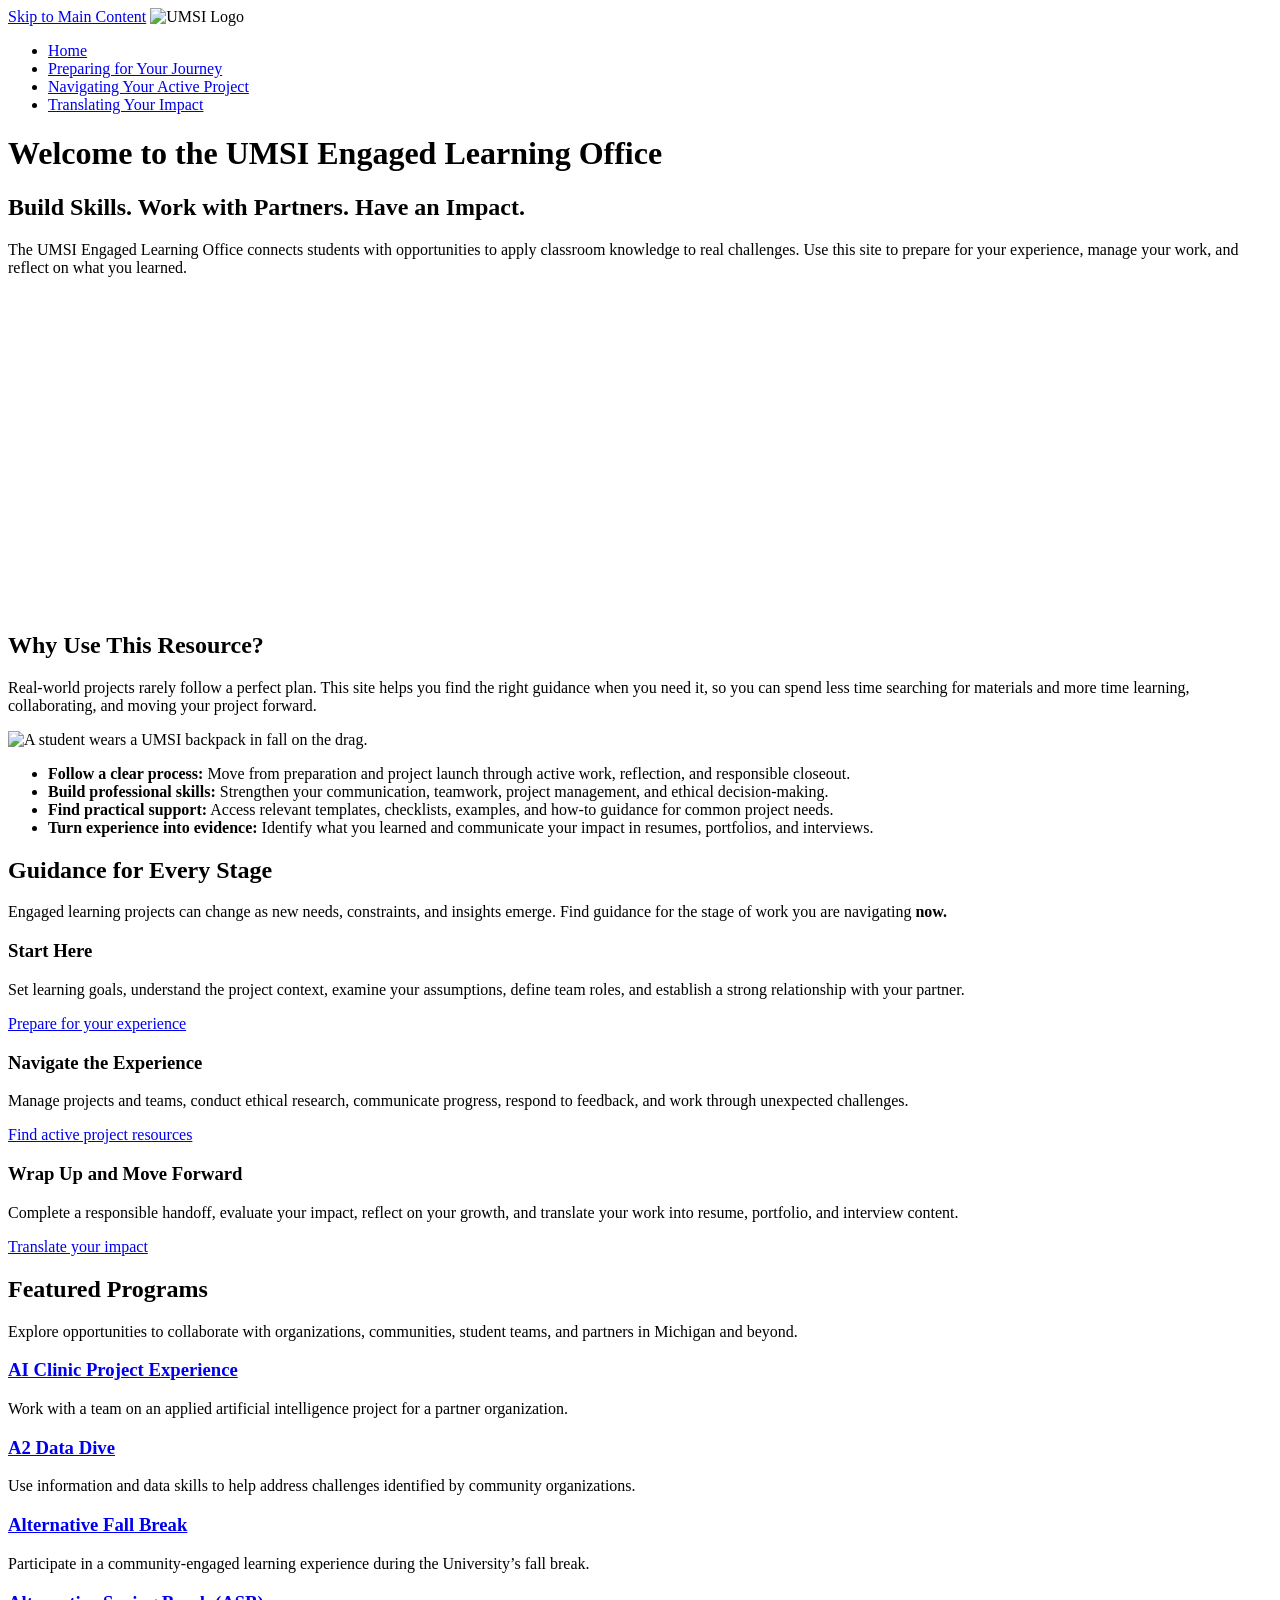
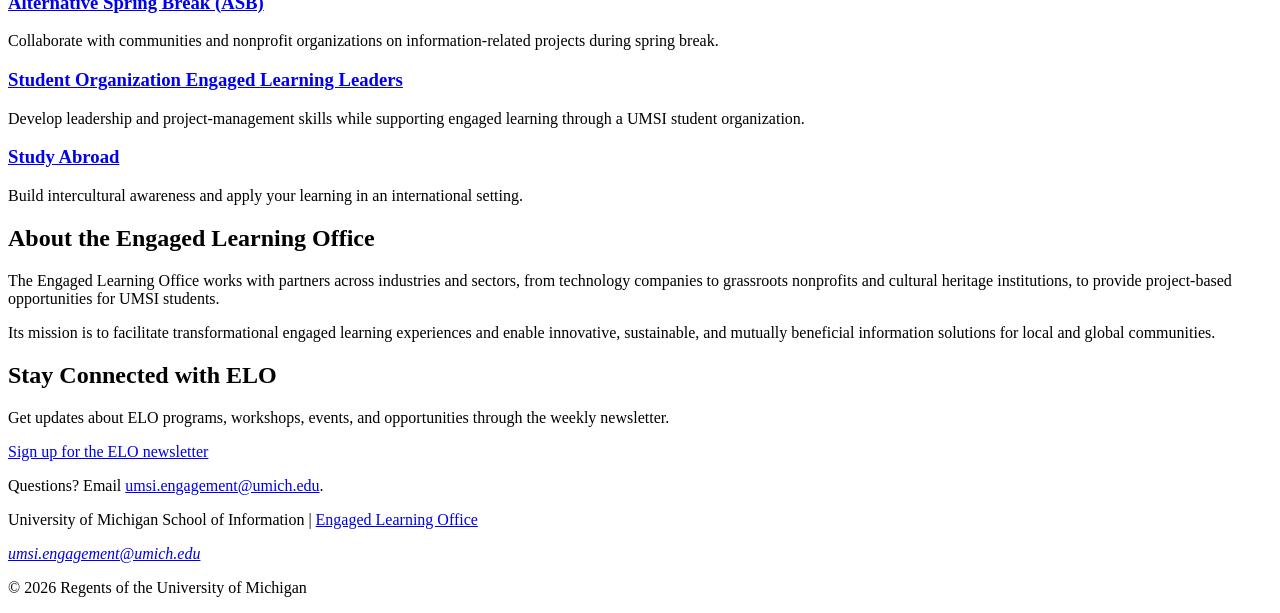
==== index.html @ c0fd20a6 "Add files via upload" ====
<!DOCTYPE html>
<html lang="en">
<head>
    <meta charset="UTF-8">
    <meta name="viewport" content="width=device-width, initial-scale=1.0">
    <link rel="stylesheet" href="css/html5reset.css">
    <link rel= "stylesheet" href="css/style.css">
    <link href="https://fonts.googleapis.com/css2?family=Libre+Franklin:wght@400;600;700;800&display=swap" rel="stylesheet">
    <title>Engaged Learning Resources | UMSI</title>

</head>
<body>

    <header>
  <a href = "#main">Skip to Main Content</a>
        <img src="images/UMSI_signature_vertical_informal_solidblue.jpg" alt="UMSI Logo">
        <nav>
            <ul>
                <li><a href = "index.html">Home</a></li>
                <li><a href = "prep.html">Preparing for Your Journey</a></li>
                <li><a href= "navigating_your_active_project.html">Navigating Your Active Project</a></li>
                <li><a href= "translating.html">Translating Your Impact</a></li>
            </ul>
        </nav>
    <h1>Welcome to the UMSI Engaged Learning Office</h1>

    </header>
    <main id="main">
    <section>
      <h2>Build Skills. Work with Partners. Have an Impact.</h2>
      <p>
       The UMSI Engaged Learning Office connects students with opportunities to apply classroom knowledge to real challenges. Use this site to prepare for your experience, manage your work, and reflect on what you learned.
      </p>

      <iframe width="560" height="315" src="https://www.youtube.com/embed/81ZO9RfIJEQ?si=tBp82YWZMl1u7CVS" title="YouTube video player" frameborder="0" allow="accelerometer; autoplay; clipboard-write; encrypted-media; gyroscope; picture-in-picture; web-share" referrerpolicy="strict-origin-when-cross-origin" allowfullscreen></iframe>
         <!-- Note: this iframe might cause an Axe ARIA error - that's not on you that's on YouTube! -->
    </section>

<section>
    <h2>Why Use This Resource?</h2>

    <p>Real-world projects rarely follow a perfect plan. This site helps you find the right guidance when you need it, so you can spend less time searching for materials and more time learning, collaborating, and moving your project forward.
    </p>
        <img src="images/UMSI_CampusFall_UMSIBackpack_02.jpg" alt="A student wears a UMSI backpack in fall on the drag.">
    <ul>
        <li><strong>Follow a clear process:</strong> Move from preparation and project launch through active work, reflection, and responsible closeout.</li>
        <li><strong>Build professional skills:</strong> Strengthen your communication, teamwork, project management, and ethical decision-making.</li>
        <li><strong>Find practical support:</strong> Access relevant templates, checklists, examples, and how-to guidance for common project needs.</li>
        <li><strong>Turn experience into evidence:</strong> Identify what you learned and communicate your impact in resumes, portfolios, and interviews.</li>
    </ul>
</section>

 <section>
    <h2>Guidance for Every Stage</h2>
    <p>Engaged learning projects can change as new needs, constraints, and insights emerge. Find guidance for the stage of work you are navigating <strong>now.</strong></p>
    <article>
      <h3>Start Here</h3>
      <p>Set learning goals, understand the project context, examine your assumptions, define team roles, and establish a strong relationship with your partner.</p>
      <a href="prep.html">Prepare for your experience</a>
    </article>

    <article>
      <h3>Navigate the Experience</h3>
      <p>Manage projects and teams, conduct ethical research, communicate progress, respond to feedback, and work through unexpected challenges.</p>
      <a href="navigating_your_active_project.html">Find active project resources</a>
    </article>

    <article>
      <h3>Wrap Up and Move Forward</h3>
      <p>Complete a responsible handoff, evaluate your impact, reflect on your growth, and translate your work into resume, portfolio, and interview content.</p>
      <a href="translating.html"> Translate your impact </a>
    </article>
  </section>

   <section>
    <h2>Featured Programs</h2>
    <p>Explore opportunities to collaborate with organizations, communities, student teams, and partners in Michigan and beyond.</p>
    <article>
    <h3><a href="https://mcompass.umich.edu/_portal/tds-program-brochure?programid=12810">AI Clinic Project Experience</a></h3>
    <p>Work with a team on an applied artificial intelligence project for a partner organization.</p>
    </article>

    <article>
    <h3><a href="https://mcompass.umich.edu/_portal/tds-program-brochure?programid=12556">A2 Data Dive</a></h3>
    <p>Use information and data skills to help address challenges identified by community organizations.</p>
    </article>

     <article>
      <h3><a href="https://mcompass.umich.edu/_portal/tds-program-brochure?programid=11297">Alternative Fall Break</a></h3>
      <p>Participate in a community-engaged learning experience during the University’s fall break.</p>
    </article>

    <article>
      <h3><a href="https://mcompass.umich.edu/_portal/tds-program-brochure?programid=10621">Alternative Spring Break (ASB)</a></h3>
       <p>Collaborate with communities and nonprofit organizations on information-related projects during spring break.</p>
    </article>

    <article>
      <h3><a href="https://mcompass.umich.edu/_portal/tds-program-brochure?programid=12294">Student Organization Engaged Learning Leaders</a></h3>
       <p>Develop leadership and project-management skills while supporting engaged learning through a UMSI student organization.</p>
    </article>

    <article>
      <h3><a href="https://www.si.umich.edu/student-life/study-abroad">Study Abroad</a></h3>
      <p>Build intercultural awareness and apply your learning in an international setting. </p>
    </article>
   </section>
  <section>
    <h2>About the Engaged Learning Office</h2>
    <p>The Engaged Learning Office works with partners across industries and sectors, from technology companies to grassroots nonprofits and cultural heritage institutions, to provide project-based opportunities for UMSI students.</p>
    <p>Its mission is to facilitate transformational engaged learning experiences and enable innovative, sustainable, and mutually beneficial information solutions for local and global communities.</p>
  </section>
  <aside>
    <h2>Stay Connected with ELO</h2>
    <p>Get updates about ELO programs, workshops, events, and opportunities through the weekly newsletter.</p>
    <div>
       <a href="https://umsi.info/elo-newsletter"> Sign up for the ELO newsletter</a>
    </div>
    <p>Questions? Email <a href="mailto:umsi.engagement@umich.edu">umsi.engagement@umich.edu</a>.</p>
  </aside>


        <!-- Content taken & modified from UMGPT with the prompt, "Write me a webpage of intro content to help meet the following requirements - this is for the home page": and then pasted in the client objectives & project requirements"
        UMGPT. (2026). UMGPT ( GPT-5.6 Sol September 7th version) [Large language model]. -->
    </main>
    <footer>
        <p>University of Michigan School of Information | <a href="https://www.si.umich.edu/programs/engaged-learning/about-engaged-learning-office">Engaged Learning Office </a></p>
      <address>
        <a href="mailto:umsi.engagement@umich.edu">umsi.engagement@umich.edu</a>
      </address>
      <p>&copy; 2026 Regents of the University of Michigan</p>
    </footer>
</body>
</html>
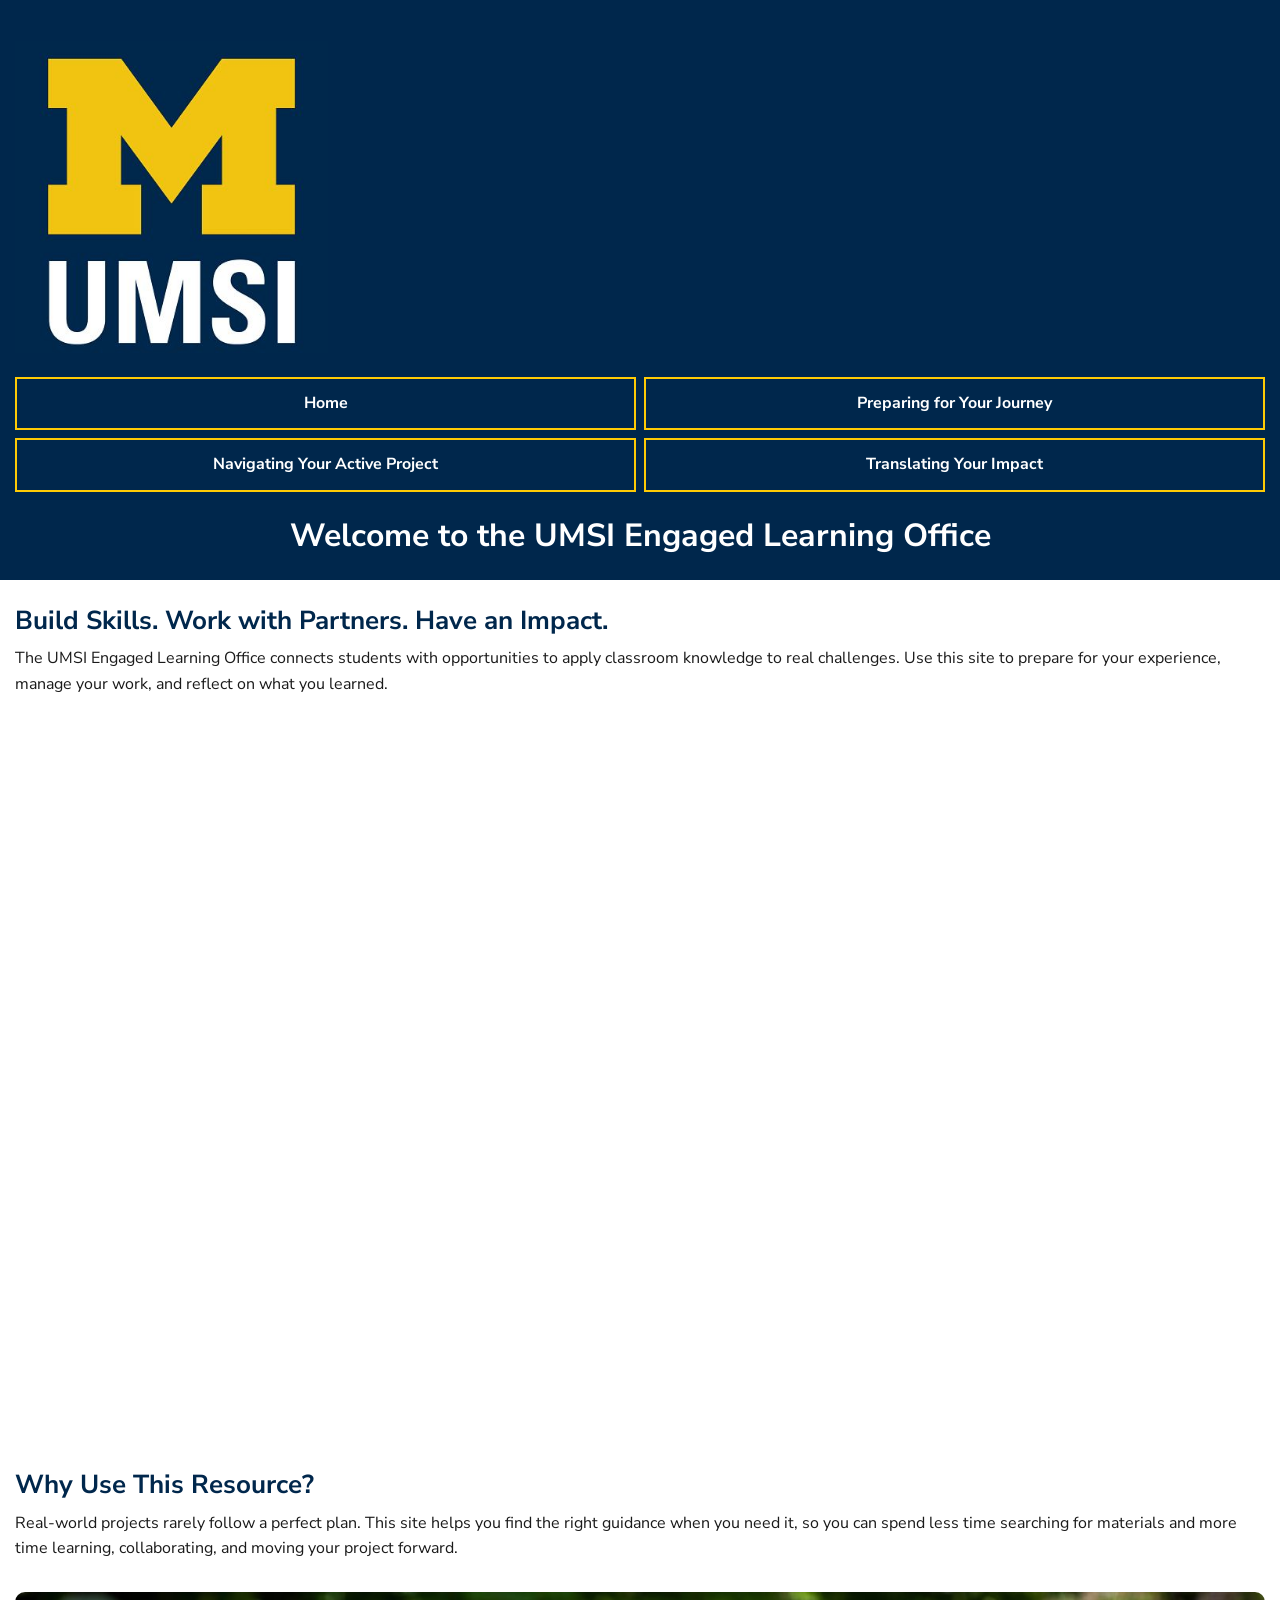
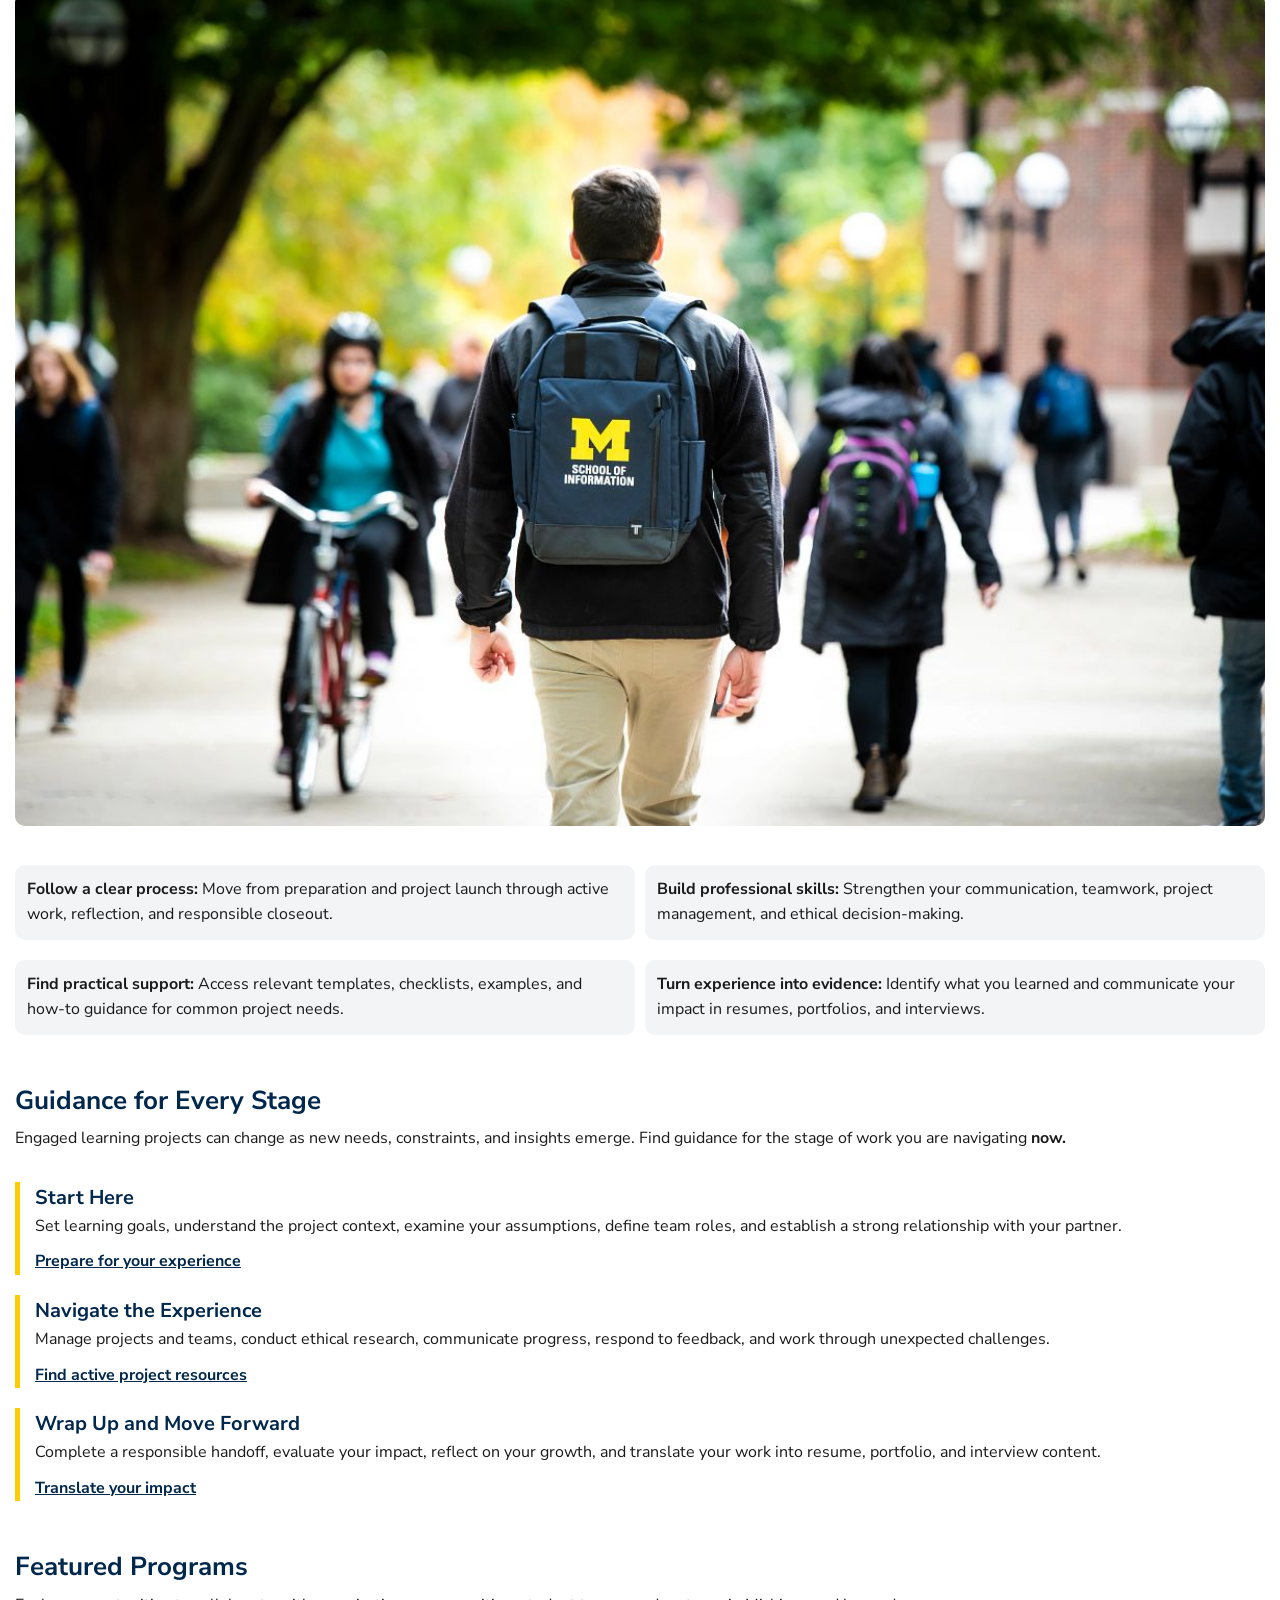
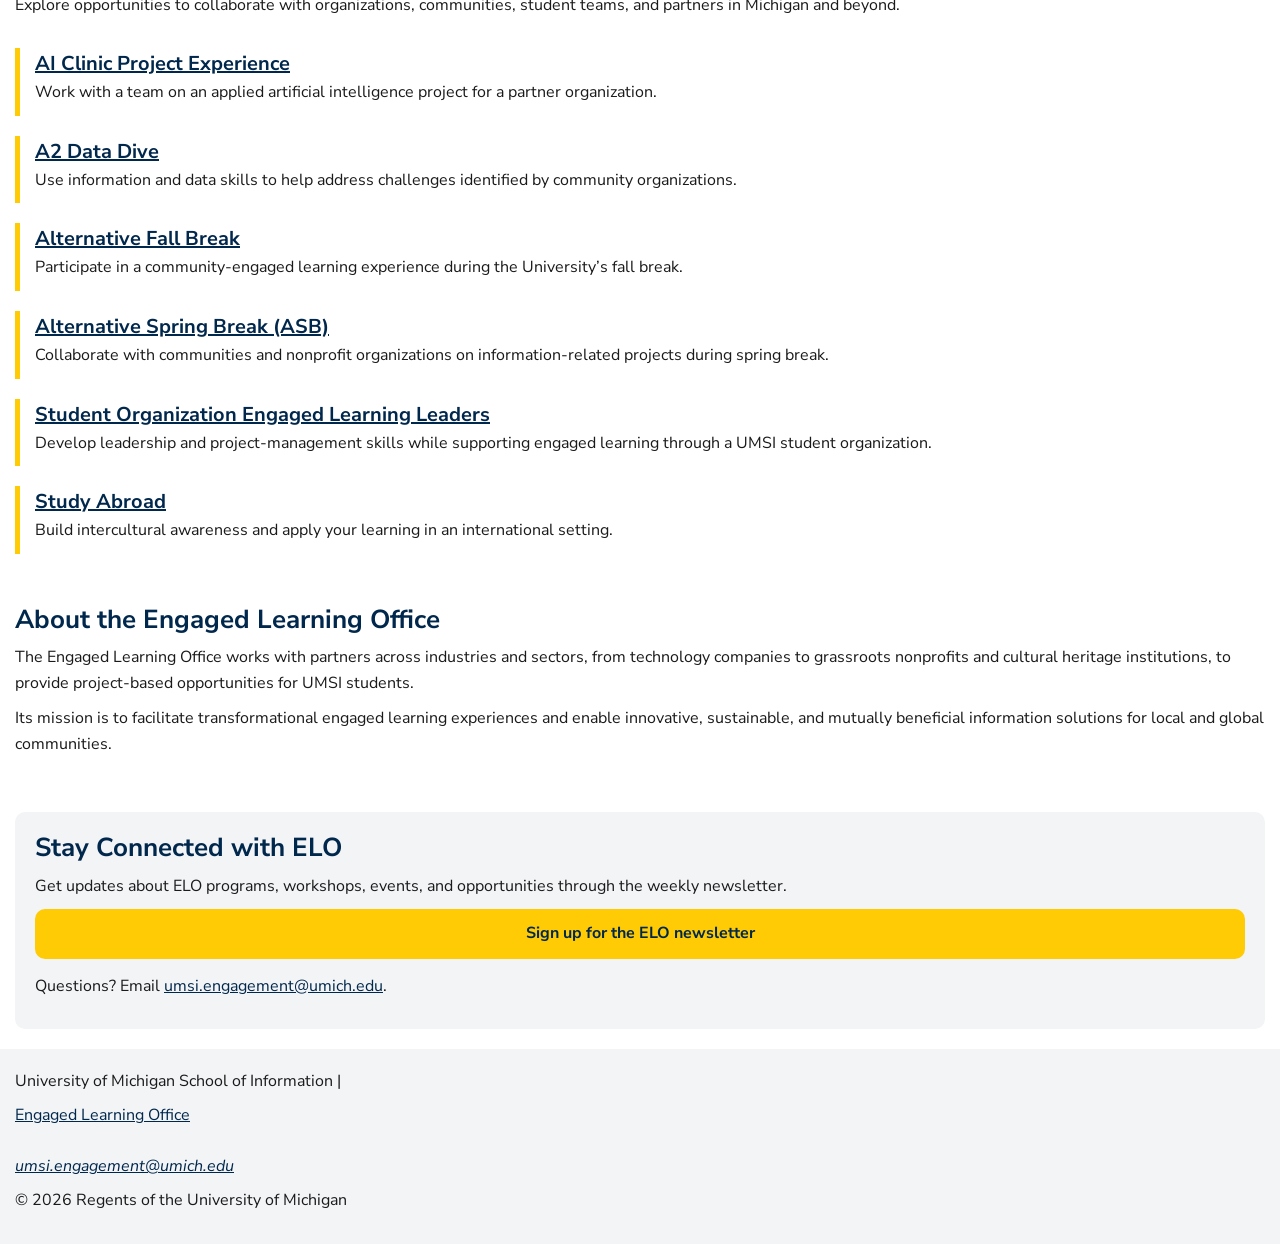
==== commit 501319c3: "Add files via upload" ====
--- a/index.html
+++ b/index.html
@@ -5,7 +5,7 @@
     <meta name="viewport" content="width=device-width, initial-scale=1.0">
     <link rel="stylesheet" href="css/html5reset.css">
     <link rel= "stylesheet" href="css/style.css">
-    <link href="https://fonts.googleapis.com/css2?family=Libre+Franklin:wght@400;600;700;800&display=swap" rel="stylesheet">
+    <link href="https://fonts.googleapis.com/css2?family=Nunito+Sans:wght@400;700&display=swap" rel="stylesheet">
     <title>Engaged Learning Resources | UMSI</title>
 
 </head>
--- a/css/style.css
+++ b/css/style.css
@@ -0,0 +1,173 @@
+body {
+  font-family: 'Nunito Sans', Arial, sans-serif;
+  font-size: 16px;
+  line-height: 1.6;
+  color: #1a1a1a;
+}
+
+/*for accessibility*/
+a:focus {
+  outline: 3px solid #00274c;
+}
+
+/* Skip link: hidden until it has focus */
+header > a {
+  display: block;
+  position: relative;
+  top: -65px;
+  color: #ffffff;
+}
+
+header > a:focus {
+  top: 0;
+  background-color: #ffcb05;
+  color: #00274c;
+  padding: 10px;
+}
+
+/* Header and nav */
+header {
+  background-color: #00274c;
+  color: #ffffff;
+  padding: 15px;
+}
+
+header img {
+  width: 25%;
+}
+
+nav ul {
+  display: grid;
+  grid-template-columns: 1fr 1fr;
+  gap: 8px;
+  margin-top: 15px;
+}
+
+nav a {
+  display: block;
+  padding: 12px;
+  border: 2px solid #ffcb05;
+  color: #ffffff;
+  font-weight: bold;
+  text-align: center;
+  text-decoration: none;
+  height: 100%;
+  box-sizing: border-box;
+}
+
+nav a:hover,
+nav a:focus {
+  background-color: #ffcb05;
+  color: #00274c;
+}
+
+h1 {
+  font-size: 32px;
+  line-height: 1.2;
+  text-align: center;
+  padding: 25px 0 10px;
+}
+
+/* The main content section */
+main section {
+  padding: 25px 15px;
+}
+
+h2 {
+  font-size: 26px;
+  line-height: 1.2;
+  color: #00274c;
+  padding-bottom: 10px;
+}
+
+h3 {
+  font-size: 20px;
+  color: #00274c;
+}
+
+p {
+  padding-bottom: 10px;
+}
+
+/* YouTube video and images */
+iframe {
+  width: 100%;
+  height: auto;
+  aspect-ratio: 16 / 9; 
+  border-radius: 10px;
+}
+
+main img {
+  width: 100%;
+  border-radius: 10px;
+  margin: 20px 0;
+}
+
+/* 2 column grid*/
+main ul {
+  list-style: none;
+  display: grid;
+  grid-template-columns: 1fr 1fr;
+  gap: 10px;
+}
+
+main li {
+  background-color: #f2f4f6;
+  border-radius: 10px;
+  padding: 12px;
+  font-size: 16px;
+  margin-top: 10px
+}
+
+article {
+  border-left: 5px solid #ffcb05;
+  padding-left: 15px;
+  margin-top: 20px;
+}
+
+article a {
+  color: #00274c;
+  font-weight: bold;
+}
+
+/* No numbers for steps */
+article ol {
+  list-style: none;
+  padding-left: 0;
+}
+
+/* Newsletter box */
+aside {
+  background-color: #f2f4f6;
+  border-radius: 10px;
+  padding: 20px;
+  margin: 20px 15px;
+}
+
+aside div a {
+  display: block;
+  background-color: #ffcb05;
+  color: #00274c;
+  font-weight: bold;
+  text-align: center;
+  text-decoration: none;
+  border-radius: 10px;
+  padding: 12px;
+  margin-bottom: 15px;
+}
+
+aside a {
+  color: #00274c;
+}
+
+/* Footer */
+footer {
+  background-color: #f2f4f6;
+  padding: 20px 15px;
+}
+
+footer a {
+  display: block;
+  padding: 8px 0;
+  color: #00274c;
+}
